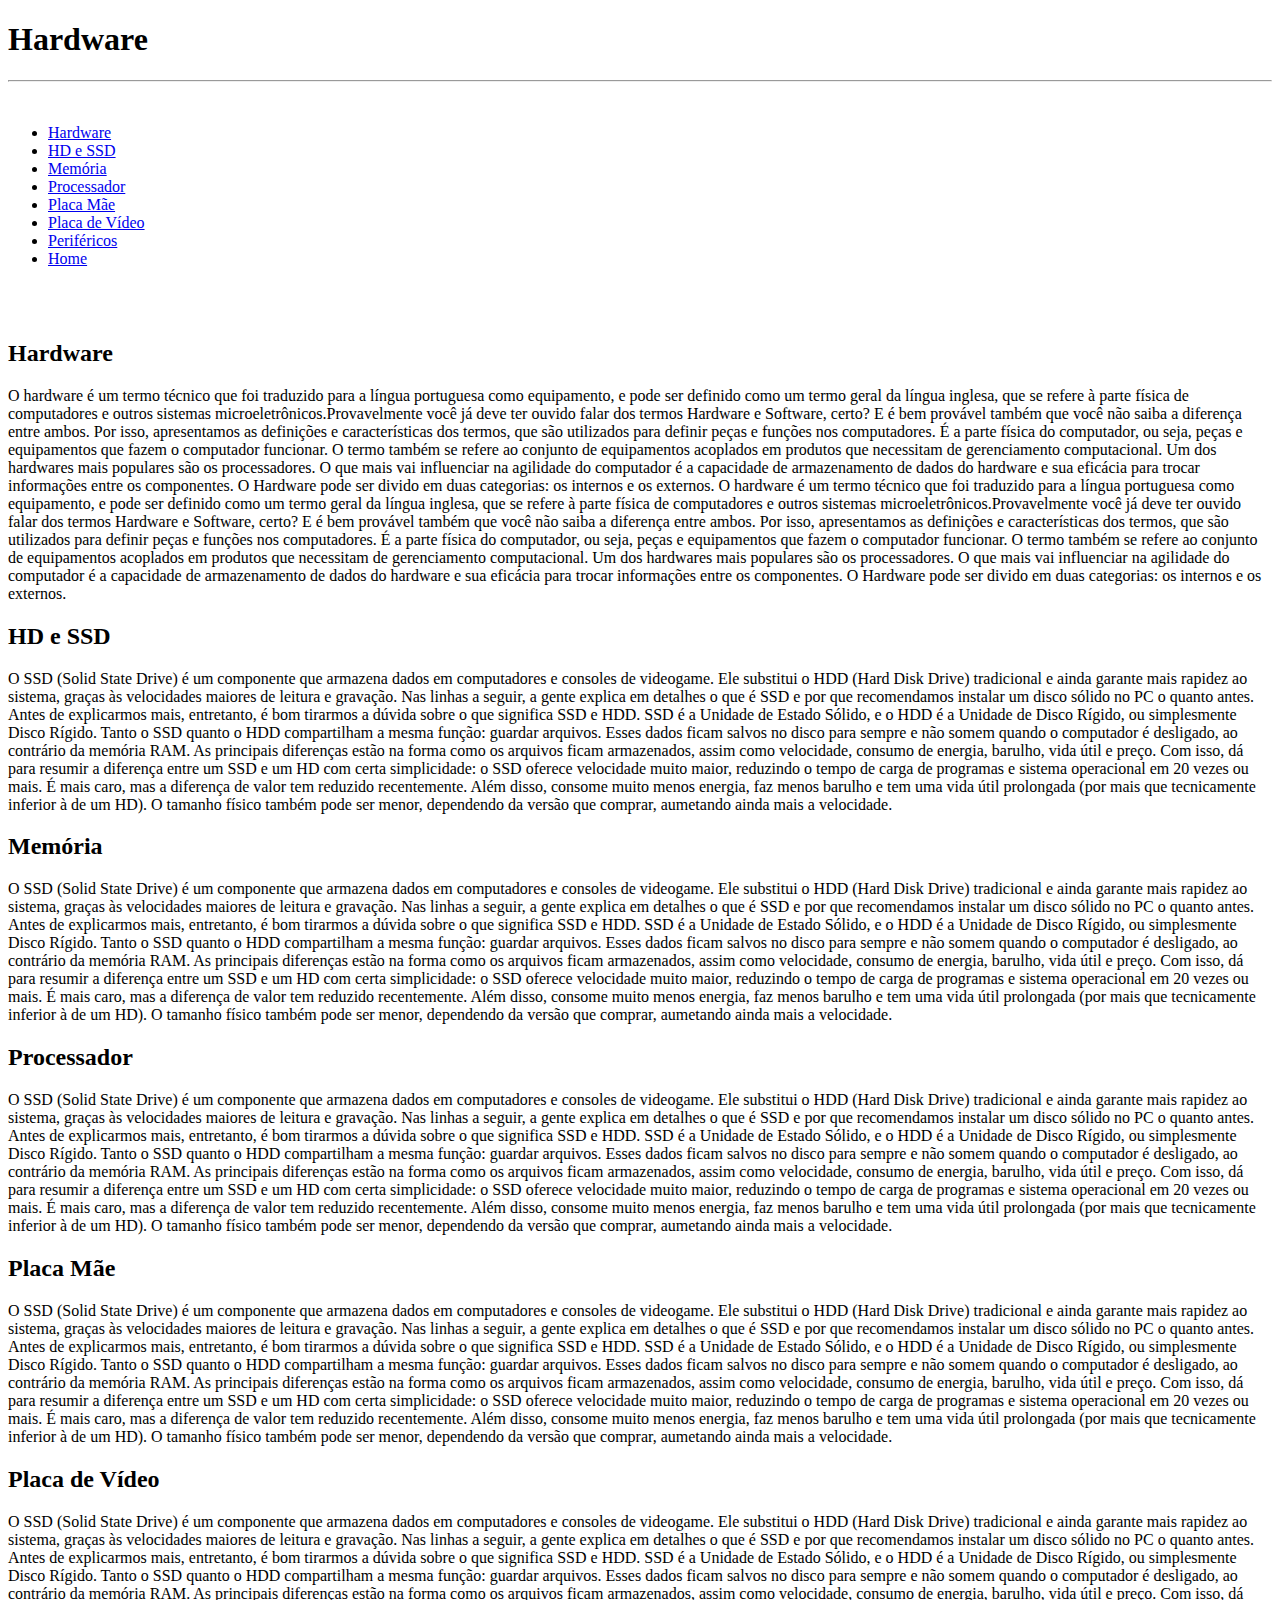
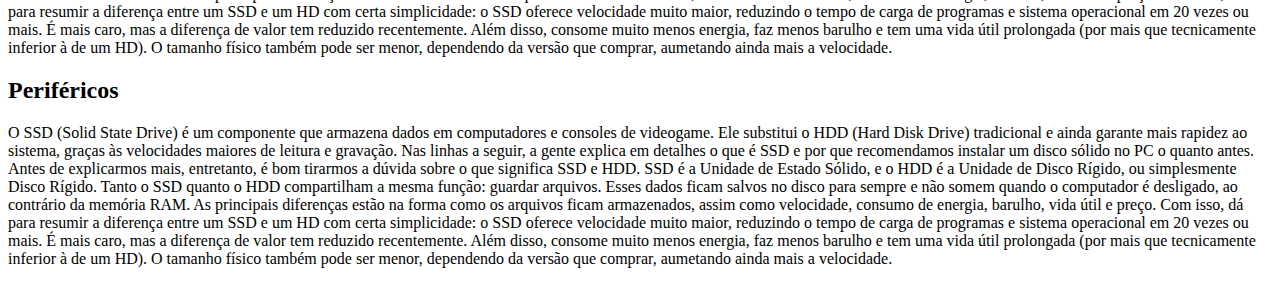
==== hardware.html @ d5a5782f "Projeto 3" ====
<!DOCTYPE html>
<html lang="pt-br">

<head>
    <meta charset="UTF-8">
    <meta http-equiv="X-UA-Compatible" content="IE=edge">
    <meta name="viewport" content="width=device-width, initial-scale=1.0">
    <title>Hardware</title>
</head>

<body>
    <h1>Hardware</h1>
    <hr>
    <br>
    <ul>
        <li><a href="#hardware">Hardware</a></li>
        <li><a href="#hdssd">HD e SSD</a></li>
        <li><a href="#memoria">Memória</a></li>
        <li><a href="#processador">Processador</a></li>
        <li><a href="#placamae">Placa Mãe</a></li>
        <li><a href="#placavideo">Placa de Vídeo</a></li>
        <li><a href="#perifericos">Periféricos</a></li>
        <li><a href="index.html">Home</a></li>
    </ul>
    <br>
    <br>
    <section>
        <article id="hardware">
            <h2>Hardware</h2>
            <p>O hardware é um termo técnico que foi traduzido para a língua portuguesa como equipamento, e pode ser
                definido como um termo geral da língua inglesa, que se refere à parte física de computadores e
                outros sistemas microeletrônicos.Provavelmente você já deve ter ouvido falar dos termos Hardware e
                Software, certo? E é bem provável também que você não saiba a diferença entre ambos. Por isso,
                apresentamos as definições e características dos termos, que são utilizados para definir peças e
                funções nos computadores. É a parte física do computador, ou seja, peças e equipamentos que fazem o
                computador funcionar. O termo também se refere ao conjunto de equipamentos acoplados em produtos que
                necessitam de gerenciamento computacional. Um dos hardwares mais populares são os processadores.

                O que mais vai influenciar na agilidade do computador é a capacidade de armazenamento de dados do
                hardware e sua eficácia para trocar informações entre os componentes. O Hardware pode ser divido em
                duas categorias: os internos e os externos. O hardware é um termo técnico que foi traduzido para a
                língua portuguesa como equipamento, e pode ser
                definido como um termo geral da língua inglesa, que se refere à parte física de computadores e
                outros sistemas microeletrônicos.Provavelmente você já deve ter ouvido falar dos termos Hardware e
                Software, certo? E é bem provável também que você não saiba a diferença entre ambos. Por isso,
                apresentamos as definições e características dos termos, que são utilizados para definir peças e
                funções nos computadores. É a parte física do computador, ou seja, peças e equipamentos que fazem o
                computador funcionar. O termo também se refere ao conjunto de equipamentos acoplados em produtos que
                necessitam de gerenciamento computacional. Um dos hardwares mais populares são os processadores.

                O que mais vai influenciar na agilidade do computador é a capacidade de armazenamento de dados do
                hardware e sua eficácia para trocar informações entre os componentes. O Hardware pode ser divido em
                duas categorias: os internos e os externos.</p>
        </article>
    </section>
    <section>
        <article id="hdssd">
            <h2>HD e SSD</h2>
            <p>O SSD (Solid State Drive) é um componente que armazena dados em computadores e consoles de videogame. Ele
                substitui o HDD (Hard Disk Drive) tradicional e ainda garante mais rapidez ao sistema, graças às
                velocidades maiores de leitura e gravação.

                Nas linhas a seguir, a gente explica em detalhes o que é SSD e por que recomendamos instalar um disco
                sólido no PC o quanto antes.

                Antes de explicarmos mais, entretanto, é bom tirarmos a dúvida sobre o que significa SSD e HDD. SSD é a
                Unidade de Estado Sólido, e o HDD é a Unidade de Disco Rígido, ou simplesmente Disco Rígido.

                Tanto o SSD quanto o HDD compartilham a mesma função: guardar arquivos. Esses dados ficam salvos no
                disco para sempre e não somem quando o computador é desligado, ao contrário da memória RAM.

                As principais diferenças estão na forma como os arquivos ficam armazenados, assim como velocidade,
                consumo de energia, barulho, vida útil e preço.

                Com isso, dá para resumir a diferença entre um SSD e um HD com certa simplicidade: o SSD oferece
                velocidade muito maior, reduzindo o tempo de carga de programas e sistema operacional em 20 vezes ou
                mais.

                É mais caro, mas a diferença de valor tem reduzido recentemente. Além disso, consome muito menos
                energia, faz menos barulho e tem uma vida útil prolongada (por mais que tecnicamente inferior à de um
                HD). O tamanho físico também pode ser menor, dependendo da versão que comprar, aumetando ainda mais a
                velocidade.
            </p>
        </article>
    </section>
    <section>
        <article id="memoria">
            <h2>Memória</h2>
            <p>O SSD (Solid State Drive) é um componente que armazena dados em computadores e consoles de videogame. Ele
                substitui o HDD (Hard Disk Drive) tradicional e ainda garante mais rapidez ao sistema, graças às
                velocidades maiores de leitura e gravação.

                Nas linhas a seguir, a gente explica em detalhes o que é SSD e por que recomendamos instalar um disco
                sólido no PC o quanto antes.

                Antes de explicarmos mais, entretanto, é bom tirarmos a dúvida sobre o que significa SSD e HDD. SSD é a
                Unidade de Estado Sólido, e o HDD é a Unidade de Disco Rígido, ou simplesmente Disco Rígido.

                Tanto o SSD quanto o HDD compartilham a mesma função: guardar arquivos. Esses dados ficam salvos no
                disco para sempre e não somem quando o computador é desligado, ao contrário da memória RAM.

                As principais diferenças estão na forma como os arquivos ficam armazenados, assim como velocidade,
                consumo de energia, barulho, vida útil e preço.

                Com isso, dá para resumir a diferença entre um SSD e um HD com certa simplicidade: o SSD oferece
                velocidade muito maior, reduzindo o tempo de carga de programas e sistema operacional em 20 vezes ou
                mais.

                É mais caro, mas a diferença de valor tem reduzido recentemente. Além disso, consome muito menos
                energia, faz menos barulho e tem uma vida útil prolongada (por mais que tecnicamente inferior à de um
                HD). O tamanho físico também pode ser menor, dependendo da versão que comprar, aumetando ainda mais a
                velocidade.
            </p>
        </article>
    </section>
    <section>
        <article id="processador">
            <h2>Processador</h2>
            <p>O SSD (Solid State Drive) é um componente que armazena dados em computadores e consoles de videogame. Ele
                substitui o HDD (Hard Disk Drive) tradicional e ainda garante mais rapidez ao sistema, graças às
                velocidades maiores de leitura e gravação.

                Nas linhas a seguir, a gente explica em detalhes o que é SSD e por que recomendamos instalar um disco
                sólido no PC o quanto antes.

                Antes de explicarmos mais, entretanto, é bom tirarmos a dúvida sobre o que significa SSD e HDD. SSD é a
                Unidade de Estado Sólido, e o HDD é a Unidade de Disco Rígido, ou simplesmente Disco Rígido.

                Tanto o SSD quanto o HDD compartilham a mesma função: guardar arquivos. Esses dados ficam salvos no
                disco para sempre e não somem quando o computador é desligado, ao contrário da memória RAM.

                As principais diferenças estão na forma como os arquivos ficam armazenados, assim como velocidade,
                consumo de energia, barulho, vida útil e preço.

                Com isso, dá para resumir a diferença entre um SSD e um HD com certa simplicidade: o SSD oferece
                velocidade muito maior, reduzindo o tempo de carga de programas e sistema operacional em 20 vezes ou
                mais.

                É mais caro, mas a diferença de valor tem reduzido recentemente. Além disso, consome muito menos
                energia, faz menos barulho e tem uma vida útil prolongada (por mais que tecnicamente inferior à de um
                HD). O tamanho físico também pode ser menor, dependendo da versão que comprar, aumetando ainda mais a
                velocidade.
            </p>
        </article>
    </section>
    <section>
        <article id="placamae">
            <h2>Placa Mãe</h2>
            <p>O SSD (Solid State Drive) é um componente que armazena dados em computadores e consoles de videogame. Ele
                substitui o HDD (Hard Disk Drive) tradicional e ainda garante mais rapidez ao sistema, graças às
                velocidades maiores de leitura e gravação.

                Nas linhas a seguir, a gente explica em detalhes o que é SSD e por que recomendamos instalar um disco
                sólido no PC o quanto antes.

                Antes de explicarmos mais, entretanto, é bom tirarmos a dúvida sobre o que significa SSD e HDD. SSD é a
                Unidade de Estado Sólido, e o HDD é a Unidade de Disco Rígido, ou simplesmente Disco Rígido.

                Tanto o SSD quanto o HDD compartilham a mesma função: guardar arquivos. Esses dados ficam salvos no
                disco para sempre e não somem quando o computador é desligado, ao contrário da memória RAM.

                As principais diferenças estão na forma como os arquivos ficam armazenados, assim como velocidade,
                consumo de energia, barulho, vida útil e preço.

                Com isso, dá para resumir a diferença entre um SSD e um HD com certa simplicidade: o SSD oferece
                velocidade muito maior, reduzindo o tempo de carga de programas e sistema operacional em 20 vezes ou
                mais.

                É mais caro, mas a diferença de valor tem reduzido recentemente. Além disso, consome muito menos
                energia, faz menos barulho e tem uma vida útil prolongada (por mais que tecnicamente inferior à de um
                HD). O tamanho físico também pode ser menor, dependendo da versão que comprar, aumetando ainda mais a
                velocidade.
            </p>
        </article>
    </section>
    <section>
        <article id="placavideo">
            <h2>Placa de Vídeo</h2>
            <p>O SSD (Solid State Drive) é um componente que armazena dados em computadores e consoles de videogame. Ele
                substitui o HDD (Hard Disk Drive) tradicional e ainda garante mais rapidez ao sistema, graças às
                velocidades maiores de leitura e gravação.

                Nas linhas a seguir, a gente explica em detalhes o que é SSD e por que recomendamos instalar um disco
                sólido no PC o quanto antes.

                Antes de explicarmos mais, entretanto, é bom tirarmos a dúvida sobre o que significa SSD e HDD. SSD é a
                Unidade de Estado Sólido, e o HDD é a Unidade de Disco Rígido, ou simplesmente Disco Rígido.

                Tanto o SSD quanto o HDD compartilham a mesma função: guardar arquivos. Esses dados ficam salvos no
                disco para sempre e não somem quando o computador é desligado, ao contrário da memória RAM.

                As principais diferenças estão na forma como os arquivos ficam armazenados, assim como velocidade,
                consumo de energia, barulho, vida útil e preço.

                Com isso, dá para resumir a diferença entre um SSD e um HD com certa simplicidade: o SSD oferece
                velocidade muito maior, reduzindo o tempo de carga de programas e sistema operacional em 20 vezes ou
                mais.

                É mais caro, mas a diferença de valor tem reduzido recentemente. Além disso, consome muito menos
                energia, faz menos barulho e tem uma vida útil prolongada (por mais que tecnicamente inferior à de um
                HD). O tamanho físico também pode ser menor, dependendo da versão que comprar, aumetando ainda mais a
                velocidade.
            </p>
        </article>
    </section>
    <section>
        <article id="perifericos">
            <h2>Periféricos</h2>
            <p>O SSD (Solid State Drive) é um componente que armazena dados em computadores e consoles de videogame. Ele
                substitui o HDD (Hard Disk Drive) tradicional e ainda garante mais rapidez ao sistema, graças às
                velocidades maiores de leitura e gravação.

                Nas linhas a seguir, a gente explica em detalhes o que é SSD e por que recomendamos instalar um disco
                sólido no PC o quanto antes.

                Antes de explicarmos mais, entretanto, é bom tirarmos a dúvida sobre o que significa SSD e HDD. SSD é a
                Unidade de Estado Sólido, e o HDD é a Unidade de Disco Rígido, ou simplesmente Disco Rígido.

                Tanto o SSD quanto o HDD compartilham a mesma função: guardar arquivos. Esses dados ficam salvos no
                disco para sempre e não somem quando o computador é desligado, ao contrário da memória RAM.

                As principais diferenças estão na forma como os arquivos ficam armazenados, assim como velocidade,
                consumo de energia, barulho, vida útil e preço.

                Com isso, dá para resumir a diferença entre um SSD e um HD com certa simplicidade: o SSD oferece
                velocidade muito maior, reduzindo o tempo de carga de programas e sistema operacional em 20 vezes ou
                mais.

                É mais caro, mas a diferença de valor tem reduzido recentemente. Além disso, consome muito menos
                energia, faz menos barulho e tem uma vida útil prolongada (por mais que tecnicamente inferior à de um
                HD). O tamanho físico também pode ser menor, dependendo da versão que comprar, aumetando ainda mais a
                velocidade.
            </p>
        </article>
    </section>
</body>

</html>
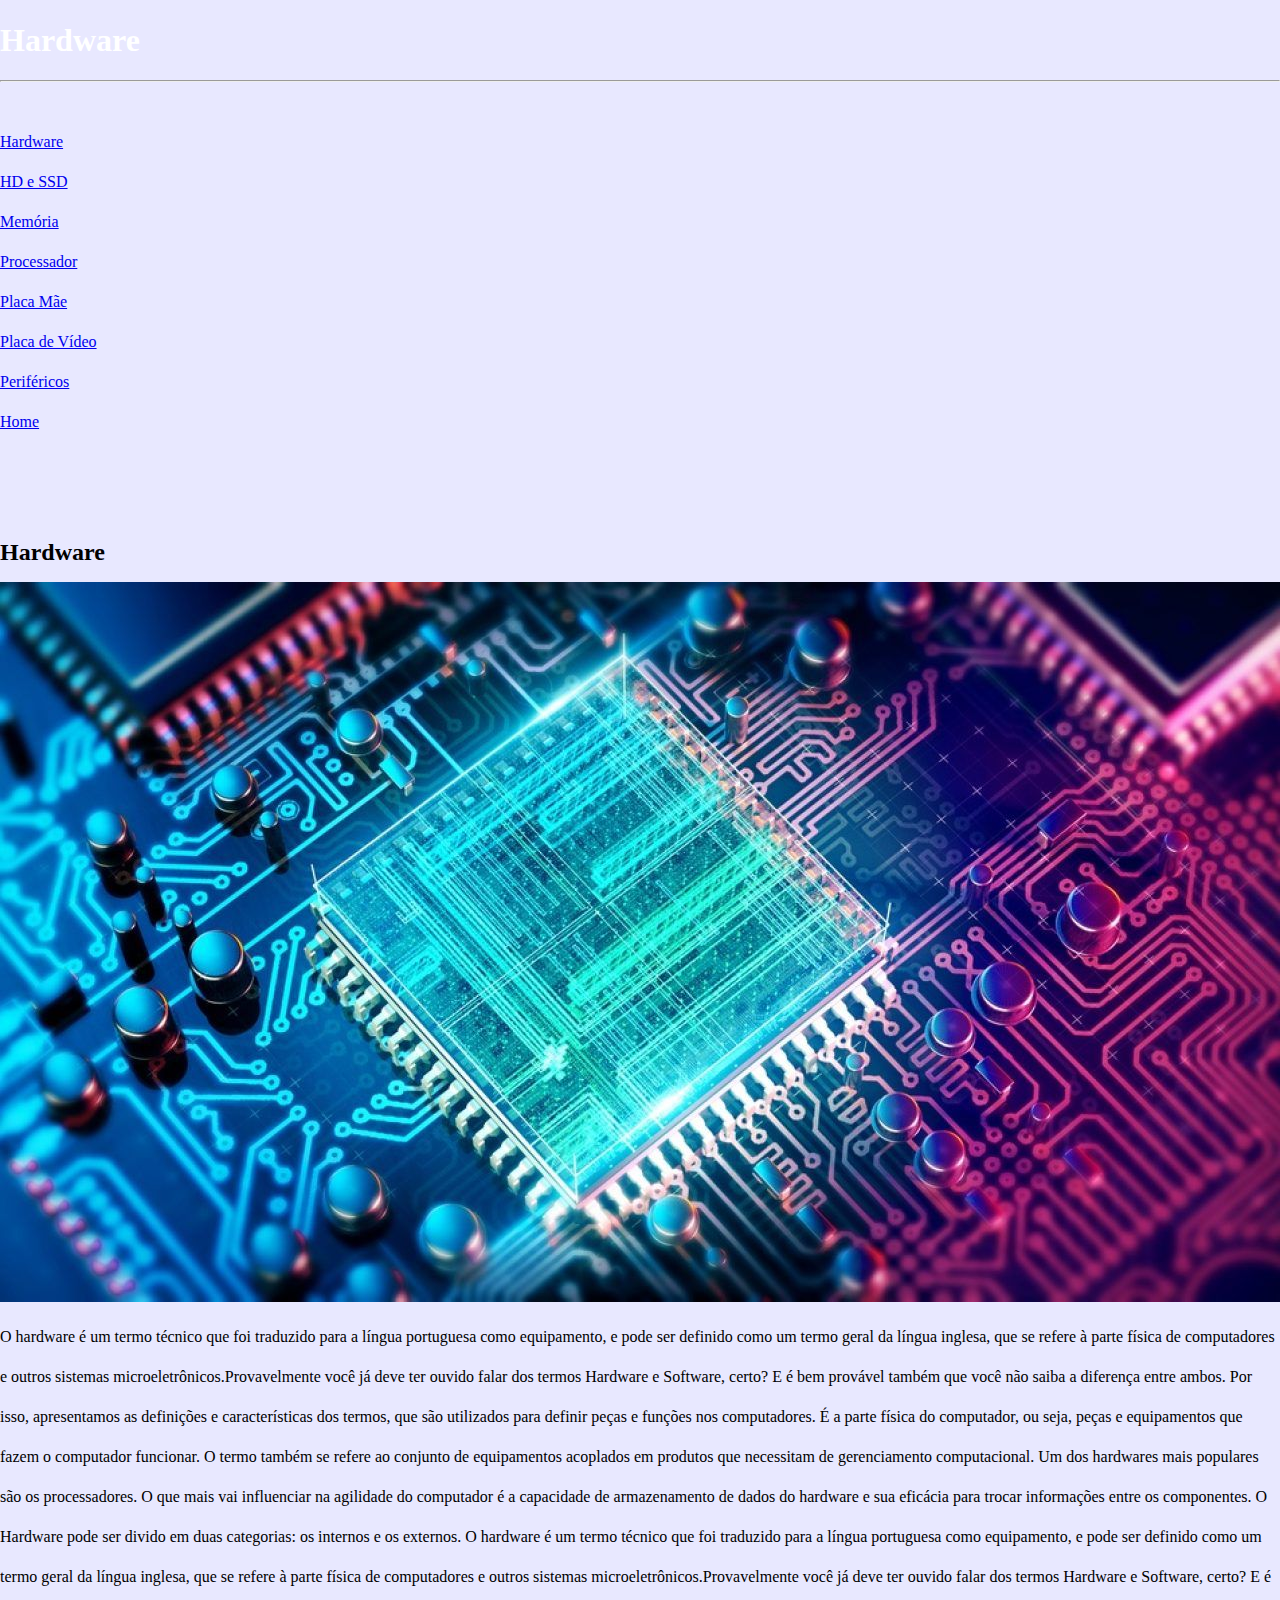
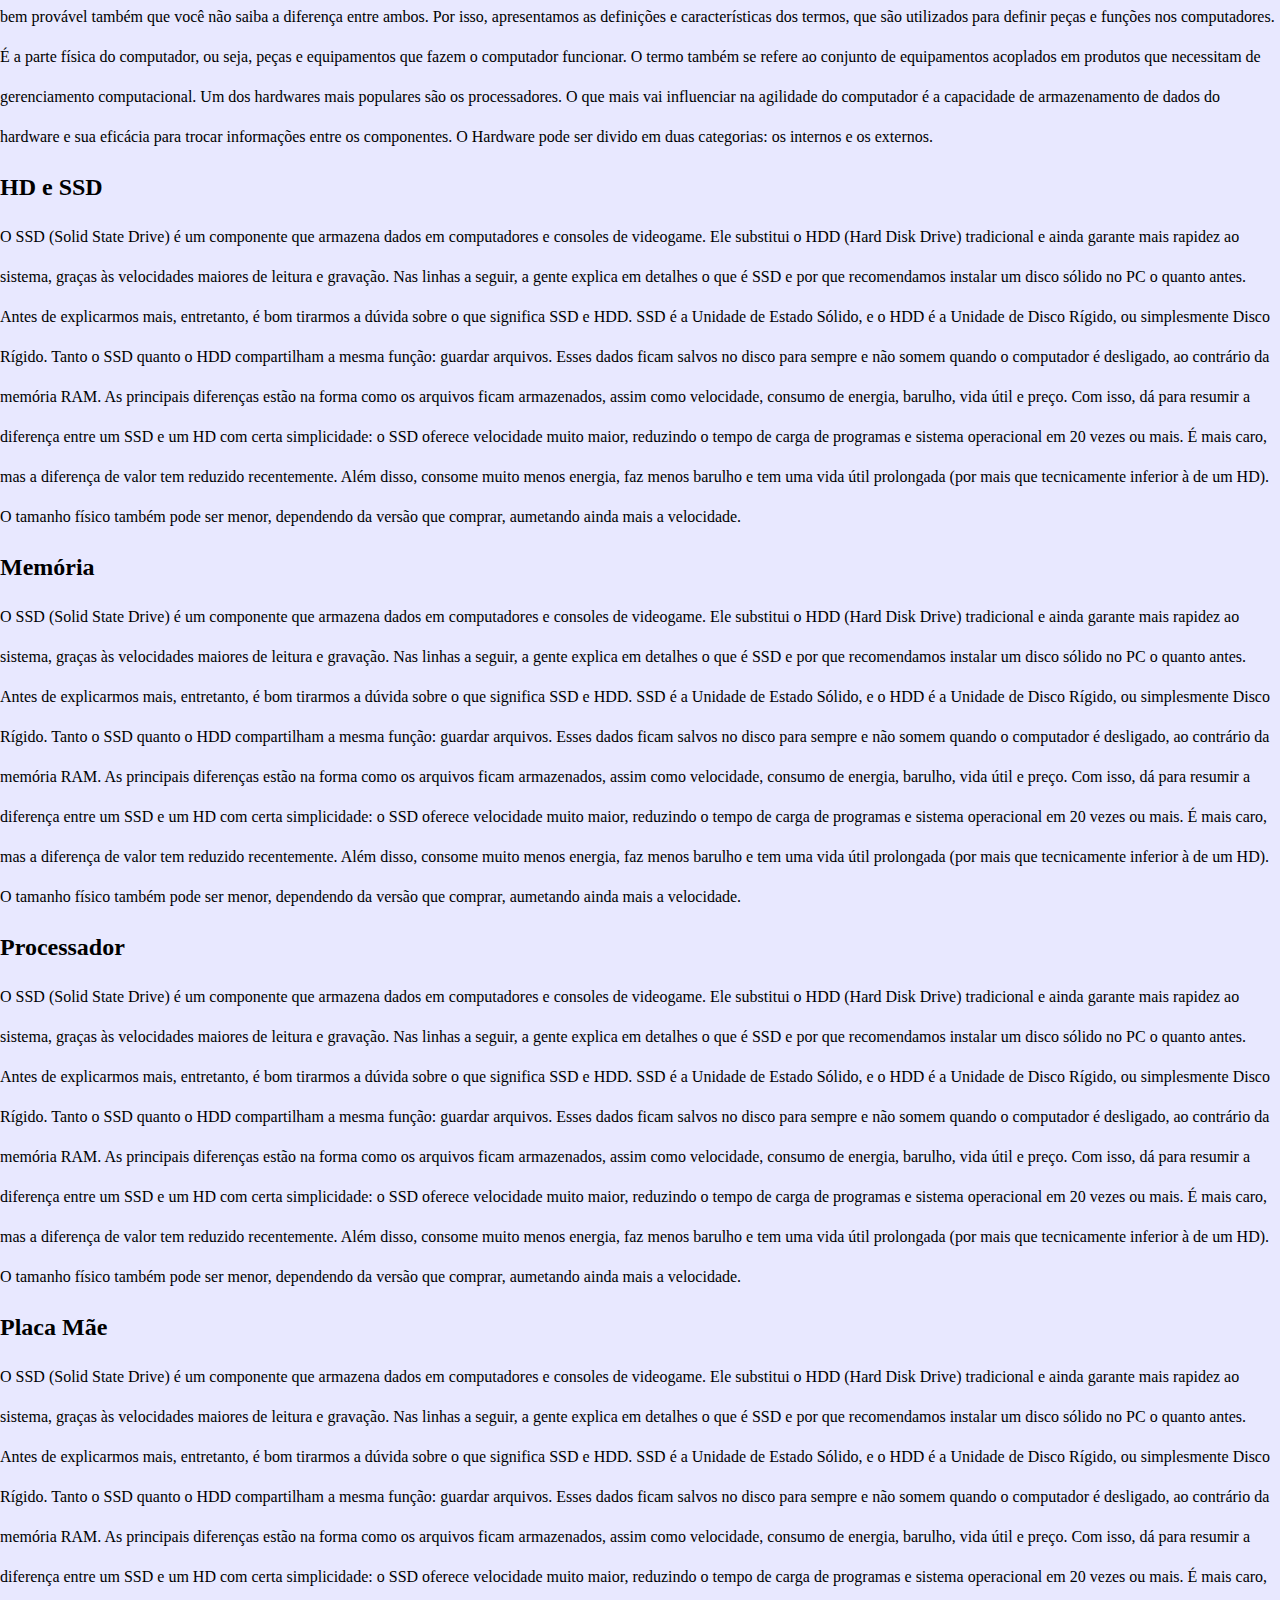
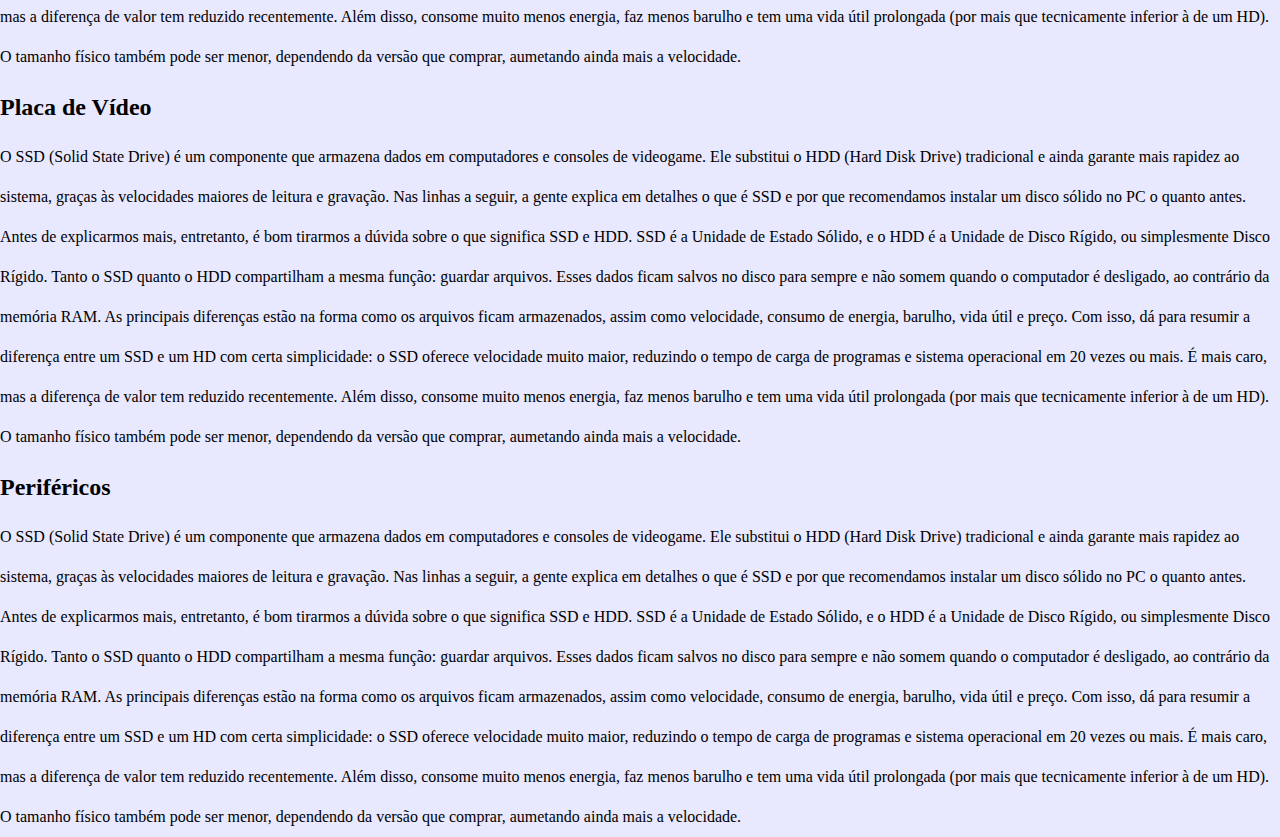
==== commit 426f63b3: "PROJETO 3" ====
--- a/hardware.html
+++ b/hardware.html
@@ -6,6 +6,7 @@
     <meta http-equiv="X-UA-Compatible" content="IE=edge">
     <meta name="viewport" content="width=device-width, initial-scale=1.0">
     <title>Hardware</title>
+    <link rel="stylesheet" href="css/estilo.css">
 </head>
 
 <body>
@@ -27,7 +28,8 @@
     <section>
         <article id="hardware">
             <h2>Hardware</h2>
-            <p>O hardware é um termo técnico que foi traduzido para a língua portuguesa como equipamento, e pode ser
+            <p><img src="img/Hardware.jpg" alt="">
+                O hardware é um termo técnico que foi traduzido para a língua portuguesa como equipamento, e pode ser
                 definido como um termo geral da língua inglesa, que se refere à parte física de computadores e
                 outros sistemas microeletrônicos.Provavelmente você já deve ter ouvido falar dos termos Hardware e
                 Software, certo? E é bem provável também que você não saiba a diferença entre ambos. Por isso,
--- a/css/estilo.css
+++ b/css/estilo.css
@@ -0,0 +1,43 @@
+@import url('https://fonts.googleapis.com/css2?family=Caprasimo&display=swap');
+@import url('https://fonts.googleapis.com/css2?family=Caprasimo&family=Poppins:wght@300&display=swap');
+@import url('https://fonts.googleapis.com/css2?family=Caprasimo&family=Poppins:wght@700&display=swap');
+@import url('https://fonts.googleapis.com/css2?family=Comfortaa:wght@300&family=Manrope:wght@200&family=Quicksand&display=swap');
+
+* {
+    margin: 0;
+    padding: 0;
+    box-sizing: border-box;
+
+}
+
+body {
+    background-color: rgb(232, 232, 255);
+    line-height: 2.5;
+}
+
+h1 {
+    color: rgb(255, 255, 255);
+}
+
+.menu {
+    background-color: black;
+    padding: 15px; /* Engrossando o Background-Color */
+    font-family: Comfortaa, Verdana, Arial;
+    font-size: 15px;
+    overflow: hidden;
+}
+
+.title{
+    font-family: Comfortaa, Verdana, Arial;
+    background-color: rgb(108, 35, 224);
+    padding: 15px;
+
+}
+
+.software {
+    font-family: Comfortaa, Verdana, Arial;
+    background-color: rgb(56, 7, 135);
+    padding: 15px;
+
+}
+
